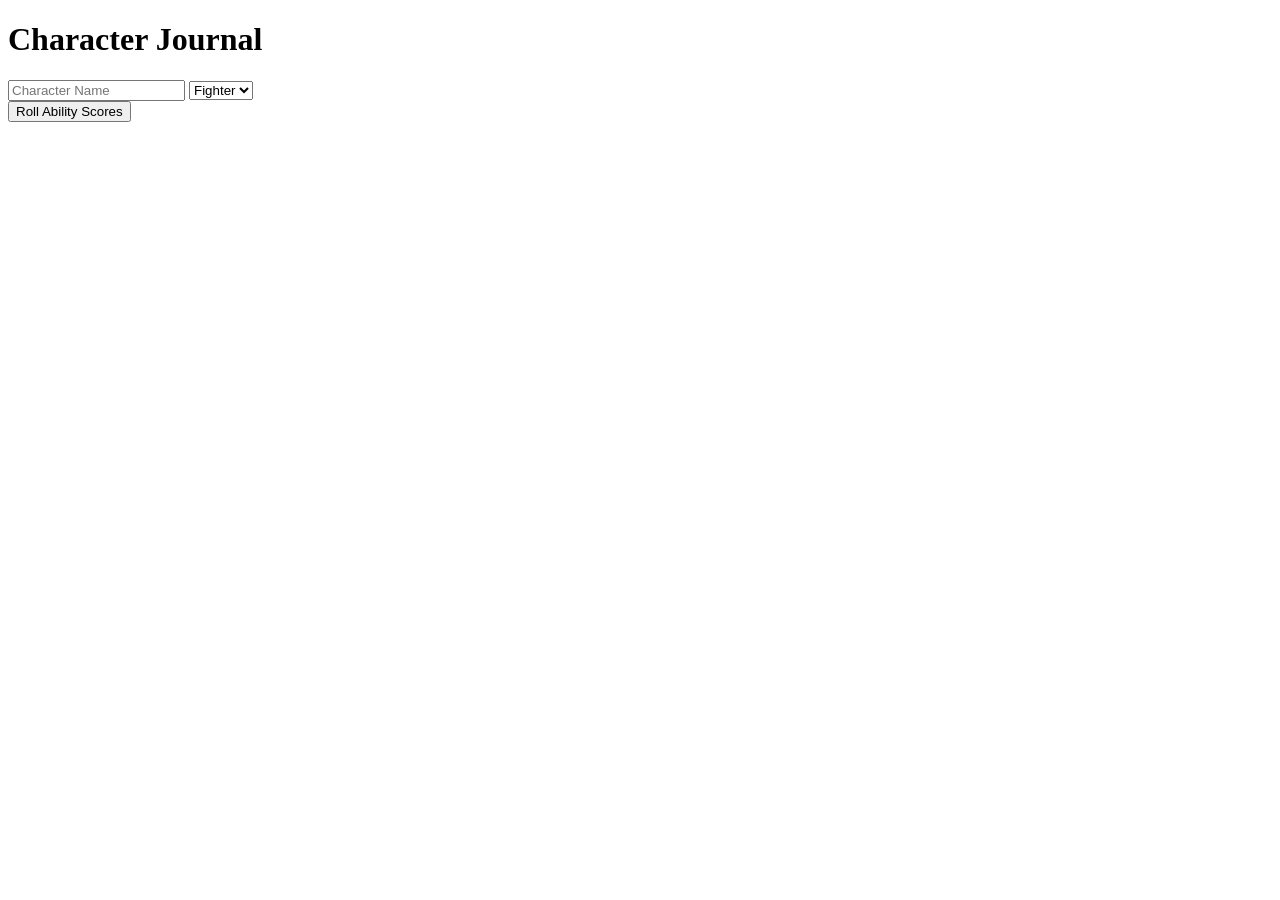
==== index.html @ f2e6e8ac "Create index.html" ====
<!DOCTYPE html>
<html lang="en">
<head>
    <meta charset="UTF-8">
    <title>D&D Character Creator</title>
    <link rel="stylesheet" href="style.css">
</head>
<body>
    <div class="container">
        <h1>Character Journal</h1>
        
        <div class="input-group">
            <input type="text" id="charName" placeholder="Character Name">
            <select id="charClass">
                <option value="Fighter">Fighter</option>
                <option value="Wizard">Wizard</option>
                <option value="Rogue">Rogue</option>
                <option value="Cleric">Cleric</option>
            </select>
        </div>

        <button onclick="generateStats()">Roll Ability Scores</button>

        <div id="statsDisplay" class="stats-grid">
            </div>
    </div>
    <script src="script.js"></script>
</body>
</html>
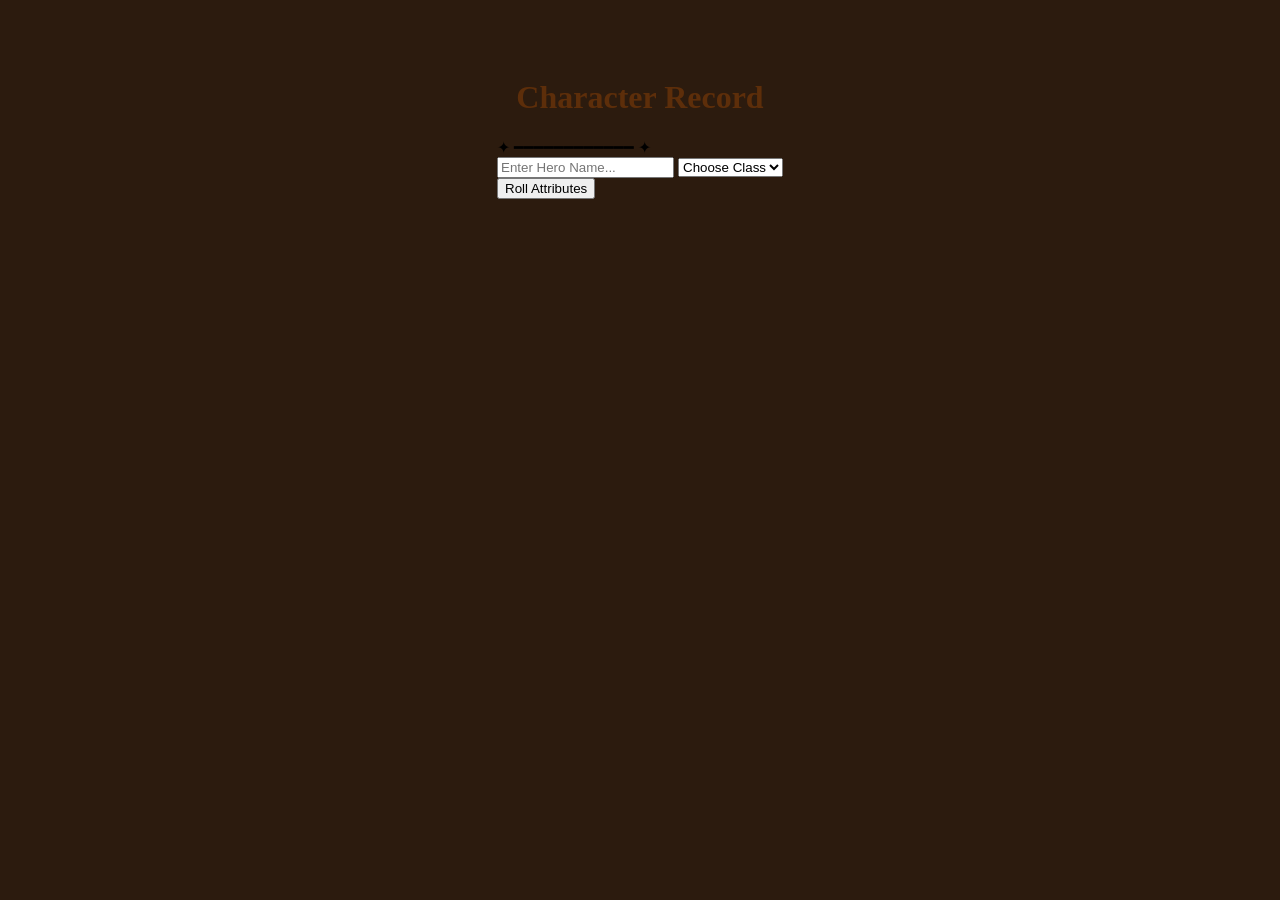
==== commit d0000a4a: "Update index.html" ====
--- a/index.html
+++ b/index.html
@@ -2,28 +2,38 @@
 <html lang="en">
 <head>
     <meta charset="UTF-8">
-    <title>D&D Character Creator</title>
+    <meta name="viewport" content="width=device-width, initial-scale=1.0">
+    <title>D&D Hero Creator</title>
+    <link href="https://fonts.googleapis.com/css2?family=MedievalSharp&family=Spectral:ital,wght@0,400;0,700;1,400&display=swap" rel="stylesheet">
     <link rel="stylesheet" href="style.css">
 </head>
 <body>
-    <div class="container">
-        <h1>Character Journal</h1>
-        
-        <div class="input-group">
-            <input type="text" id="charName" placeholder="Character Name">
-            <select id="charClass">
-                <option value="Fighter">Fighter</option>
-                <option value="Wizard">Wizard</option>
-                <option value="Rogue">Rogue</option>
-                <option value="Cleric">Cleric</option>
+    <div class="background-overlay"></div>
+    
+    <div class="sheet-container">
+        <header>
+            <h1 class="ornate-title">Character Record</h1>
+            <div class="decoration">✦ ━━━━━━━━━━━━ ✦</div>
+        </header>
+
+        <section class="identity">
+            <input type="text" id="charName" placeholder="Enter Hero Name..." class="fancy-input">
+            <select id="charClass" class="fancy-select">
+                <option value="" disabled selected>Choose Class</option>
+                <option value="Paladin">Paladin</option>
+                <option value="Warlock">Warlock</option>
+                <option value="Ranger">Ranger</option>
+                <option value="Bard">Bard</option>
+                <option value="Druid">Druid</option>
             </select>
-        </div>
+        </section>
 
-        <button onclick="generateStats()">Roll Ability Scores</button>
+        <button class="roll-btn" onclick="generateStats()">Roll Attributes</button>
 
         <div id="statsDisplay" class="stats-grid">
             </div>
     </div>
+
     <script src="script.js"></script>
 </body>
-</html>
+</html>
--- a/style.css
+++ b/style.css
@@ -0,0 +1,33 @@
+body {
+    background-color: #2c1b0e; /* Dark wood color */
+    font-family: 'Palatino', serif;
+    display: flex;
+    justify-content: center;
+    padding: 50px;
+}
+
+.container {
+    background-color: #f4e4bc; /* Parchment color */
+    padding: 30px;
+    border-radius: 10px;
+    box-shadow: 10px 10px 20px black;
+    max-width: 500px;
+    width: 100%;
+    border: 2px solid #8b4513;
+}
+
+h1 { text-align: center; color: #5d2e0a; }
+
+.stats-grid {
+    display: grid;
+    grid-template-columns: 1fr 1fr;
+    gap: 10px;
+    margin-top: 20px;
+}
+
+.stat-box {
+    background: rgba(255, 255, 255, 0.5);
+    padding: 10px;
+    border: 1px solid #8b4513;
+    text-align: center;
+}
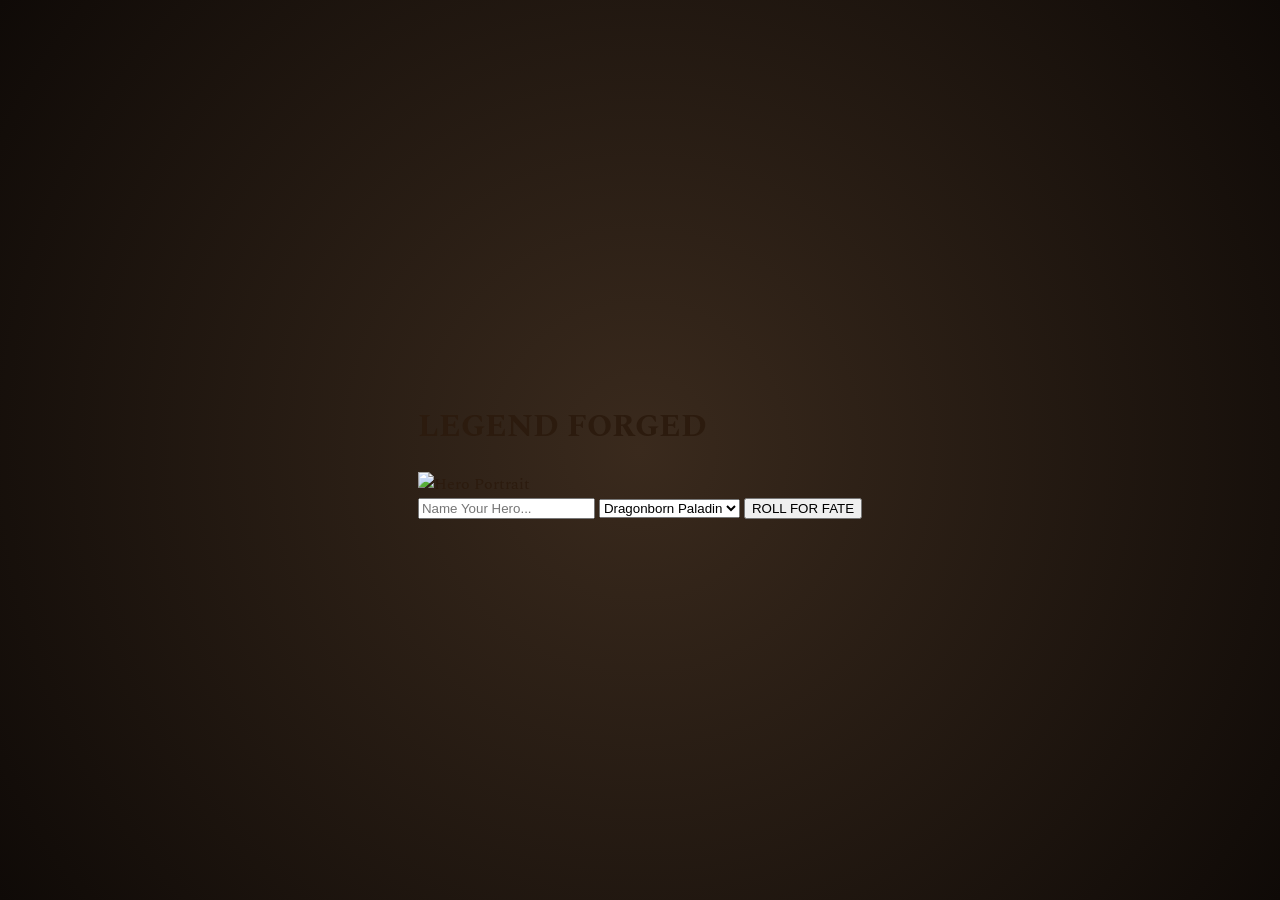
==== commit 1e8a01aa: "Update index.html" ====
--- a/index.html
+++ b/index.html
@@ -2,37 +2,44 @@
 <html lang="en">
 <head>
     <meta charset="UTF-8">
-    <meta name="viewport" content="width=device-width, initial-scale=1.0">
-    <title>D&D Hero Creator</title>
-    <link href="https://fonts.googleapis.com/css2?family=MedievalSharp&family=Spectral:ital,wght@0,400;0,700;1,400&display=swap" rel="stylesheet">
+    <title>Mythic Character Creator</title>
+    <link href="https://fonts.googleapis.com/css2?family=Cinzel+Decorative:wght@700&family=Spectral:wght@400;700&display=swap" rel="stylesheet">
     <link rel="stylesheet" href="style.css">
 </head>
 <body>
-    <div class="background-overlay"></div>
-    
-    <div class="sheet-container">
-        <header>
-            <h1 class="ornate-title">Character Record</h1>
-            <div class="decoration">✦ ━━━━━━━━━━━━ ✦</div>
-        </header>
+    <div class="video-bg-placeholder"></div>
 
-        <section class="identity">
-            <input type="text" id="charName" placeholder="Enter Hero Name..." class="fancy-input">
-            <select id="charClass" class="fancy-select">
-                <option value="" disabled selected>Choose Class</option>
-                <option value="Paladin">Paladin</option>
-                <option value="Warlock">Warlock</option>
-                <option value="Ranger">Ranger</option>
-                <option value="Bard">Bard</option>
-                <option value="Druid">Druid</option>
-            </select>
-        </section>
+    <main class="hero-sheet">
+        <div class="glass-overlay"></div>
+        
+        <div class="content">
+            <h1 class="glow-title">LEGEND FORGED</h1>
+            
+            <div class="main-layout">
+                <div class="portrait-frame">
+                    <img src="https://api.dicebear.com/7.x/adventurer/svg?seed=Lucky" alt="Hero Portrait" id="heroImg">
+                    <div class="frame-border"></div>
+                </div>
 
-        <button class="roll-btn" onclick="generateStats()">Roll Attributes</button>
+                <div class="details">
+                    <input type="text" placeholder="Name Your Hero..." class="mythic-input">
+                    <select class="mythic-select" id="charClass">
+                        <option>Dragonborn Paladin</option>
+                        <option>Elf Ranger</option>
+                        <option>Tiefling Warlock</option>
+                        <option>Dwarf Barbarian</option>
+                    </select>
+                    
+                    <button class="fire-btn" onclick="generateStats()">
+                        <span>ROLL FOR FATE</span>
+                    </button>
+                </div>
+            </div>
 
-        <div id="statsDisplay" class="stats-grid">
-            </div>
-    </div>
+            <div id="statsDisplay" class="stats-container">
+                </div>
+        </div>
+    </main>
 
     <script src="script.js"></script>
 </body>
--- a/style.css
+++ b/style.css
@@ -1,33 +1,101 @@
+:root {
+    --parchment: #f2e1c1;
+    --ink: #2c1b0e;
+    --gold: #c5a059;
+    --crimson: #8b0000;
+}
+
 body {
-    background-color: #2c1b0e; /* Dark wood color */
-    font-family: 'Palatino', serif;
+    margin: 0;
+    padding: 0;
+    background: radial-gradient(circle, #3a2a1d 0%, #0f0a07 100%);
+    font-family: 'Spectral', serif;
     display: flex;
     justify-content: center;
-    padding: 50px;
+    align-items: center;
+    min-height: 100vh;
+    color: var(--ink);
 }
 
-.container {
-    background-color: #f4e4bc; /* Parchment color */
-    padding: 30px;
-    border-radius: 10px;
-    box-shadow: 10px 10px 20px black;
-    max-width: 500px;
-    width: 100%;
-    border: 2px solid #8b4513;
+.sheet-container {
+    background-color: var(--parchment);
+    background-image: url('https://www.transparenttextures.com/patterns/p6-for-air.png'); /* Subtle paper texture */
+    padding: 40px;
+    border: 8px double #5d2e0a;
+    box-shadow: 0 0 50px rgba(0,0,0,0.8), inset 0 0 100px rgba(139, 69, 19, 0.2);
+    width: 90%;
+    max-width: 600px;
+    text-align: center;
+    position: relative;
 }
 
-h1 { text-align: center; color: #5d2e0a; }
+.ornate-title {
+    font-family: 'MedievalSharp', cursive;
+    font-size: 3rem;
+    margin: 0;
+    color: var(--crimson);
+    text-shadow: 1px 1px 2px rgba(0,0,0,0.3);
+}
+
+.decoration {
+    color: var(--gold);
+    margin-bottom: 20px;
+    letter-spacing: 5px;
+}
+
+.fancy-input, .fancy-select {
+    background: transparent;
+    border: none;
+    border-bottom: 2px solid var(--ink);
+    font-family: 'MedievalSharp', cursive;
+    font-size: 1.2rem;
+    padding: 10px;
+    margin: 10px;
+    outline: none;
+    color: var(--ink);
+}
+
+.roll-btn {
+    background: var(--crimson);
+    color: white;
+    border: 2px solid var(--gold);
+    padding: 15px 30px;
+    font-family: 'MedievalSharp', cursive;
+    font-size: 1.1rem;
+    cursor: pointer;
+    margin: 20px 0;
+    transition: all 0.3s;
+    box-shadow: 0 4px 10px rgba(0,0,0,0.5);
+}
+
+.roll-btn:hover {
+    background: #a50000;
+    transform: translateY(-2px);
+    box-shadow: 0 6px 15px rgba(0,0,0,0.6);
+}
 
 .stats-grid {
     display: grid;
-    grid-template-columns: 1fr 1fr;
-    gap: 10px;
-    margin-top: 20px;
+    grid-template-columns: repeat(3, 1fr);
+    gap: 15px;
+    margin-top: 30px;
 }
 
 .stat-box {
-    background: rgba(255, 255, 255, 0.5);
-    padding: 10px;
-    border: 1px solid #8b4513;
-    text-align: center;
+    border: 2px solid var(--gold);
+    padding: 15px;
+    background: rgba(255, 255, 255, 0.3);
+    border-radius: 5px;
 }
+
+.stat-name {
+    display: block;
+    font-family: 'MedievalSharp', cursive;
+    font-size: 0.9rem;
+    color: var(--crimson);
+}
+
+.stat-value {
+    font-size: 2rem;
+    font-weight: bold;
+}
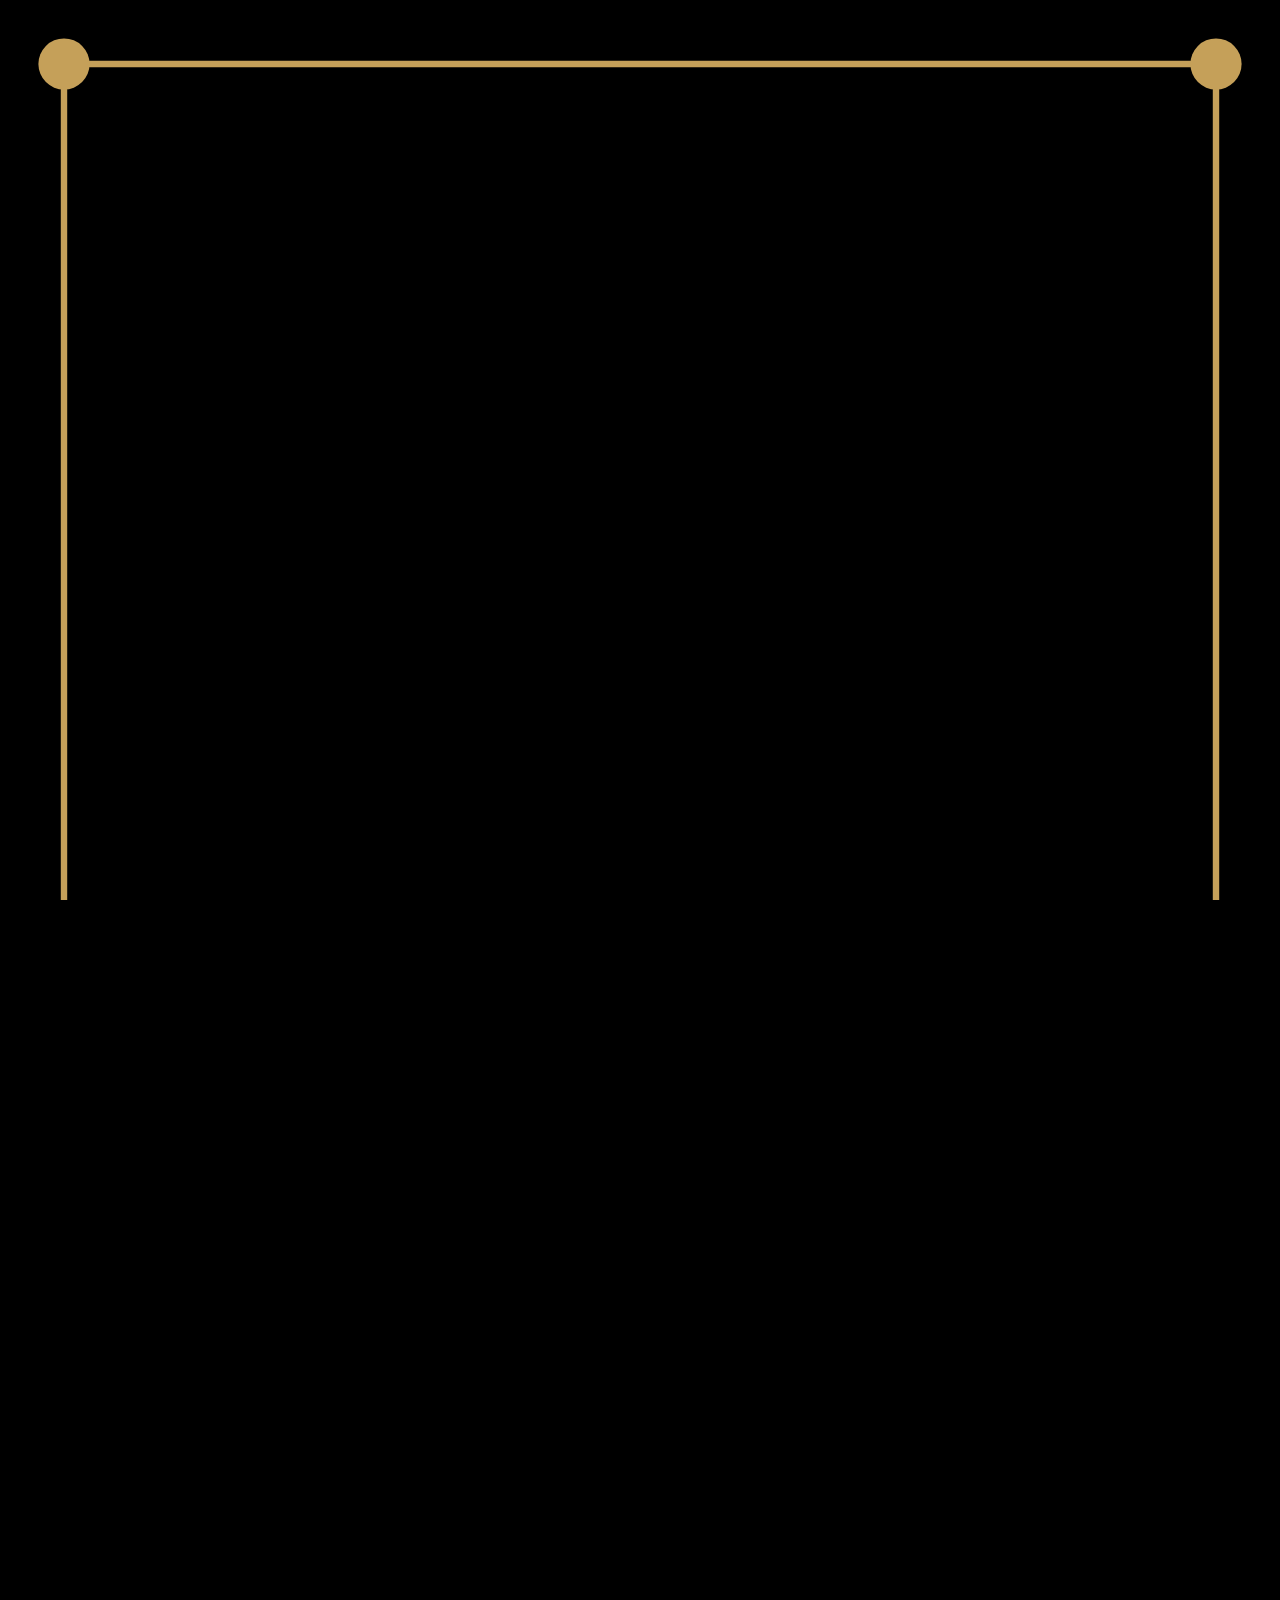
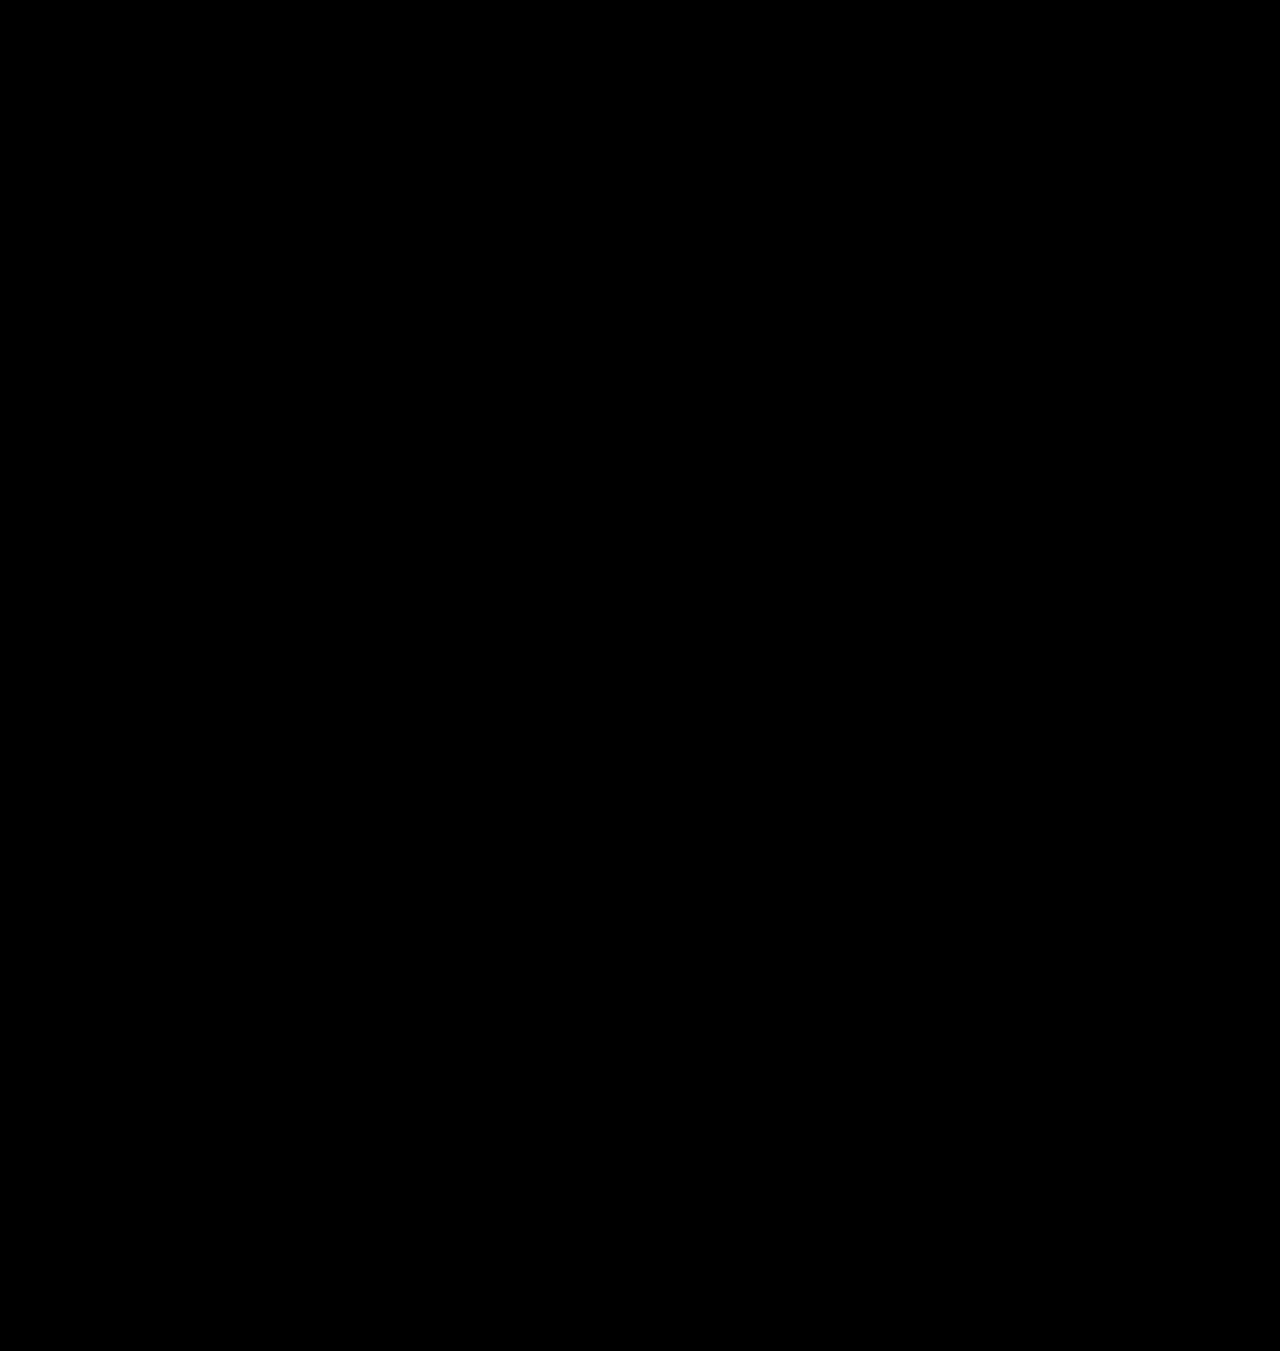
==== commit d2662f90: "Update index.html" ====
--- a/index.html
+++ b/index.html
@@ -2,45 +2,64 @@
 <html lang="en">
 <head>
     <meta charset="UTF-8">
-    <title>Mythic Character Creator</title>
-    <link href="https://fonts.googleapis.com/css2?family=Cinzel+Decorative:wght@700&family=Spectral:wght@400;700&display=swap" rel="stylesheet">
+    <title>Mythic Forge</title>
+    <link href="https://fonts.googleapis.com/css2?family=Cinzel+Decorative:wght@700&family=Uncial+Antiqua&display=swap" rel="stylesheet">
     <link rel="stylesheet" href="style.css">
 </head>
 <body>
-    <div class="video-bg-placeholder"></div>
 
-    <main class="hero-sheet">
-        <div class="glass-overlay"></div>
-        
-        <div class="content">
-            <h1 class="glow-title">LEGEND FORGED</h1>
-            
-            <div class="main-layout">
-                <div class="portrait-frame">
-                    <img src="https://api.dicebear.com/7.x/adventurer/svg?seed=Lucky" alt="Hero Portrait" id="heroImg">
-                    <div class="frame-border"></div>
-                </div>
+<div class="main-wrapper">
+    <svg class="frame-svg" viewBox="0 0 100 100" preserveAspectRatio="none">
+        <path d="M5 5 L95 5 L95 95 L5 95 Z" fill="none" stroke="#c5a059" stroke-width="0.5"/>
+        <circle cx="5" cy="5" r="2" fill="#c5a059" />
+        <circle cx="95" cy="5" r="2" fill="#c5a059" />
+        <circle cx="5" cy="95" r="2" fill="#c5a059" />
+        <circle cx="95" cy="95" r="2" fill="#c5a059" />
+    </svg>
 
-                <div class="details">
-                    <input type="text" placeholder="Name Your Hero..." class="mythic-input">
-                    <select class="mythic-select" id="charClass">
-                        <option>Dragonborn Paladin</option>
-                        <option>Elf Ranger</option>
-                        <option>Tiefling Warlock</option>
-                        <option>Dwarf Barbarian</option>
-                    </select>
-                    
-                    <button class="fire-btn" onclick="generateStats()">
-                        <span>ROLL FOR FATE</span>
-                    </button>
-                </div>
+    <div class="content">
+        <header>
+            <h1 class="title">MYTHIC FORGE</h1>
+            <p class="subtitle">Begin Your Legend</p>
+        </header>
+
+        <div class="app-grid">
+            <div class="portrait-area">
+                <svg viewBox="0 0 100 120" class="hero-svg">
+                    <defs>
+                        <linearGradient id="grad1" x1="0%" y1="0%" x2="0%" y2="100%">
+                            <stop offset="0%" style="stop-color:#c5a059;stop-opacity:1" />
+                            <stop offset="100%" style="stop-color:#5d2e0a;stop-opacity:1" />
+                        </linearGradient>
+                    </defs>
+                    <path d="M50 10 Q60 10 65 25 L70 50 L85 110 L15 110 L30 50 L35 25 Q40 10 50 10" fill="url(#grad1)" />
+                    <circle cx="50" cy="30" r="12" fill="url(#grad1)" />
+                </svg>
             </div>
 
-            <div id="statsDisplay" class="stats-container">
-                </div>
+            <div class="form-area">
+                <input type="text" id="charName" placeholder="NAME YOUR HERO" class="dnd-input">
+                <select id="charClass" class="dnd-input">
+                    <option>PALADIN</option>
+                    <option>WIZARD</option>
+                    <option>ROGUE</option>
+                    <option>WARRIOR</option>
+                </select>
+
+                <button class="roll-trigger" onclick="generateStats()">
+                    <svg width="20" height="20" viewBox="0 0 20 20" fill="currentColor">
+                        <path d="M10 0 L19 5 L19 15 L10 20 L1 15 L1 5 Z M10 4 L5 7 L10 10 L15 7 Z" />
+                    </svg>
+                    ROLL FOR ATTRIBUTES
+                </button>
+            </div>
         </div>
-    </main>
 
-    <script src="script.js"></script>
+        <div id="statsGrid" class="stats-grid">
+            </div>
+    </div>
+</div>
+
+<script src="script.js"></script>
 </body>
 </html>
--- a/style.css
+++ b/style.css
@@ -1,101 +1,108 @@
-:root {
-    --parchment: #f2e1c1;
-    --ink: #2c1b0e;
-    --gold: #c5a059;
-    --crimson: #8b0000;
+body, html {
+    margin: 0;
+    height: 100%;
+    overflow-x: hidden;
+    background: #000;
 }
 
-body {
-    margin: 0;
-    padding: 0;
-    background: radial-gradient(circle, #3a2a1d 0%, #0f0a07 100%);
-    font-family: 'Spectral', serif;
-    display: flex;
-    justify-content: center;
-    align-items: center;
-    min-height: 100vh;
-    color: var(--ink);
+/* Background Image - Using a high-quality fantasy landscape */
+.video-bg-placeholder {
+    position: fixed;
+    top: 0;
+    left: 0;
+    width: 100%;
+    height: 100%;
+    background: url('https://images.unsplash.com/photo-1519074063912-ad2fe3f5193b?q=80&w=2000') no-repeat center center/cover;
+    filter: brightness(40%) sepia(20%);
+    z-index: -1;
 }
 
-.sheet-container {
-    background-color: var(--parchment);
-    background-image: url('https://www.transparenttextures.com/patterns/p6-for-air.png'); /* Subtle paper texture */
-    padding: 40px;
-    border: 8px double #5d2e0a;
-    box-shadow: 0 0 50px rgba(0,0,0,0.8), inset 0 0 100px rgba(139, 69, 19, 0.2);
-    width: 90%;
-    max-width: 600px;
-    text-align: center;
+.hero-sheet {
     position: relative;
+    margin: 5% auto;
+    width: 85%;
+    max-width: 900px;
+    min-height: 600px;
+    color: #e0d1b1;
+    border: 1px solid rgba(255, 215, 0, 0.3);
+    border-radius: 15px;
+    overflow: hidden;
 }
 
-.ornate-title {
-    font-family: 'MedievalSharp', cursive;
-    font-size: 3rem;
-    margin: 0;
-    color: var(--crimson);
-    text-shadow: 1px 1px 2px rgba(0,0,0,0.3);
+.glass-overlay {
+    position: absolute;
+    width: 100%;
+    height: 100%;
+    background: rgba(20, 15, 10, 0.85);
+    backdrop-filter: blur(10px);
+    z-index: 0;
 }
 
-.decoration {
-    color: var(--gold);
-    margin-bottom: 20px;
-    letter-spacing: 5px;
+.content { position: relative; z-index: 1; padding: 40px; }
+
+.glow-title {
+    font-family: 'Cinzel Decorative', serif;
+    font-size: 3.5rem;
+    text-align: center;
+    color: #ffd700;
+    text-shadow: 0 0 20px rgba(255, 215, 0, 0.5);
+    margin-bottom: 30px;
 }
 
-.fancy-input, .fancy-select {
-    background: transparent;
-    border: none;
-    border-bottom: 2px solid var(--ink);
-    font-family: 'MedievalSharp', cursive;
-    font-size: 1.2rem;
-    padding: 10px;
-    margin: 10px;
-    outline: none;
-    color: var(--ink);
+.main-layout {
+    display: flex;
+    gap: 40px;
+    align-items: center;
+    margin-bottom: 40px;
 }
 
-.roll-btn {
-    background: var(--crimson);
-    color: white;
-    border: 2px solid var(--gold);
-    padding: 15px 30px;
-    font-family: 'MedievalSharp', cursive;
-    font-size: 1.1rem;
-    cursor: pointer;
-    margin: 20px 0;
-    transition: all 0.3s;
-    box-shadow: 0 4px 10px rgba(0,0,0,0.5);
+/* Character Portrait */
+.portrait-frame {
+    width: 250px;
+    height: 350px;
+    position: relative;
+    border: 4px solid #c5a059;
+    box-shadow: 0 0 30px rgba(0,0,0,0.5);
 }
 
-.roll-btn:hover {
-    background: #a50000;
-    transform: translateY(-2px);
-    box-shadow: 0 6px 15px rgba(0,0,0,0.6);
+.portrait-frame img {
+    width: 100%;
+    height: 100%;
+    object-fit: cover;
+    background: #2c1b0e;
 }
 
-.stats-grid {
-    display: grid;
-    grid-template-columns: repeat(3, 1fr);
-    gap: 15px;
-    margin-top: 30px;
+/* Fire Button Animation */
+.fire-btn {
+    background: linear-gradient(45deg, #8b0000, #ff4500);
+    border: 2px solid #ffd700;
+    padding: 20px 40px;
+    color: white;
+    font-family: 'Cinzel Decorative', serif;
+    font-size: 1.5rem;
+    cursor: pointer;
+    transition: 0.4s;
+    width: 100%;
+    margin-top: 20px;
 }
 
-.stat-box {
-    border: 2px solid var(--gold);
-    padding: 15px;
-    background: rgba(255, 255, 255, 0.3);
-    border-radius: 5px;
+.fire-btn:hover {
+    transform: scale(1.05);
+    box-shadow: 0 0 40px rgba(255, 69, 0, 0.7);
 }
 
-.stat-name {
-    display: block;
-    font-family: 'MedievalSharp', cursive;
-    font-size: 0.9rem;
-    color: var(--crimson);
+.stats-container {
+    display: grid;
+    grid-template-columns: repeat(6, 1fr);
+    gap: 15px;
 }
 
-.stat-value {
-    font-size: 2rem;
-    font-weight: bold;
+.stat-card {
+    background: rgba(0,0,0,0.4);
+    border: 1px solid #c5a059;
+    padding: 15px;
+    text-align: center;
+    transition: 0.3s;
 }
+
+.stat-card:hover { background: rgba(197, 160, 89, 0.2); }
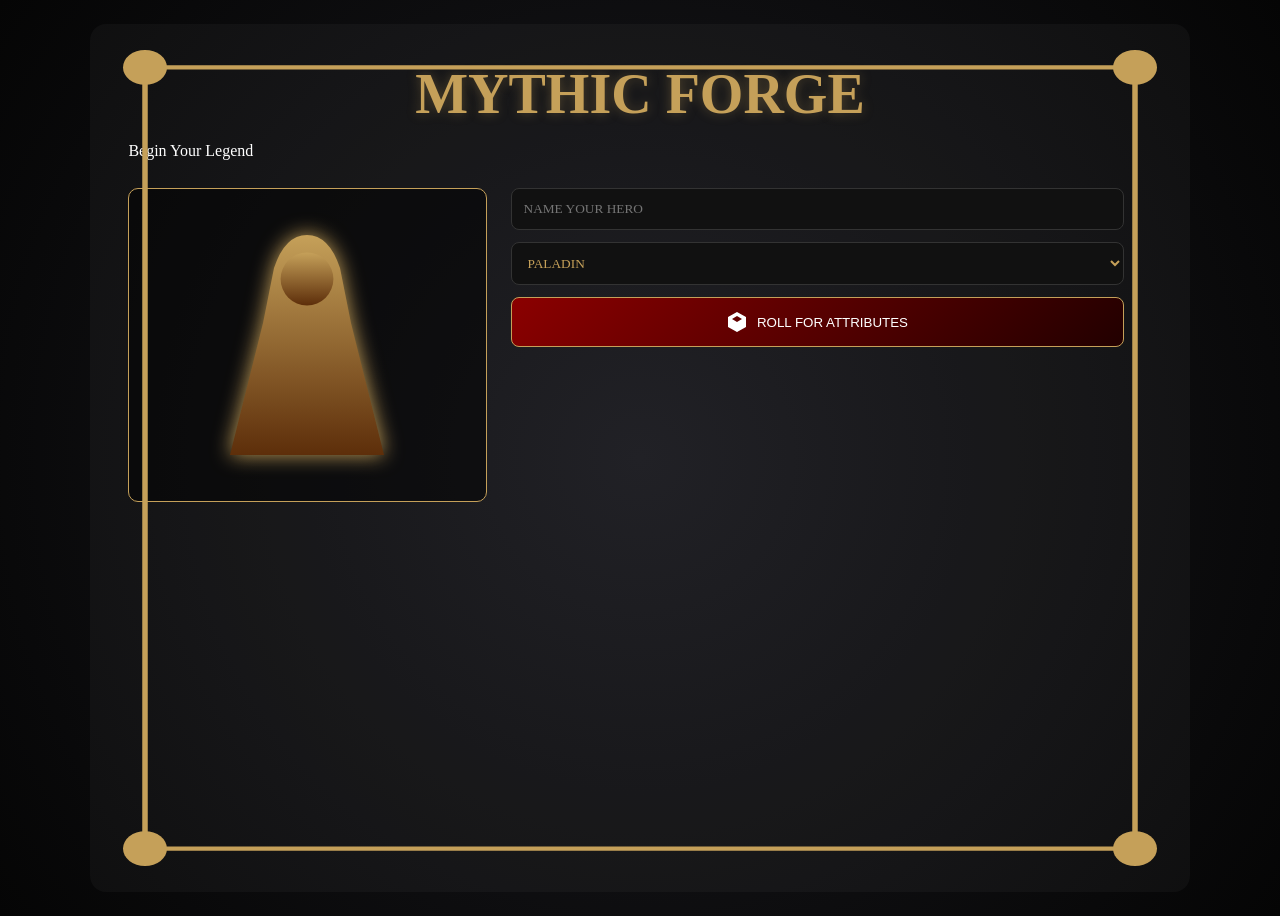
==== commit 26dde9be: "Updated index.html and style.css: mobile first responsive ui" ====
--- a/index.html
+++ b/index.html
@@ -2,6 +2,7 @@
 <html lang="en">
 <head>
     <meta charset="UTF-8">
+    <meta name="viewport" content="width=device-width, initial-scale=1">
     <title>Mythic Forge</title>
     <link href="https://fonts.googleapis.com/css2?family=Cinzel+Decorative:wght@700&family=Uncial+Antiqua&display=swap" rel="stylesheet">
     <link rel="stylesheet" href="style.css">
--- a/style.css
+++ b/style.css
@@ -1,108 +1,146 @@
-body, html {
-    margin: 0;
-    height: 100%;
-    overflow-x: hidden;
-    background: #000;
+:root {
+    --gold: #c5a059;
+    --dark: #0a0a0c;
+    --accent: #ff4500;
 }
 
-/* Background Image - Using a high-quality fantasy landscape */
-.video-bg-placeholder {
-    position: fixed;
-    top: 0;
-    left: 0;
+.sr-only { position: absolute; left: -10000px; top: auto; width: 1px; height: 1px; overflow: hidden; }
+
+body {
+    background: radial-gradient(circle at center, #1a1a1f 0%, #050505 100%);
+    color: white;
+    font-family: 'Uncial Antiqua', cursive;
+    display: flex;
+    justify-content: center;
+    padding: 16px;
+    min-height: 100vh;
+    box-sizing: border-box;
+}
+
+.main-wrapper {
+    position: relative;
+    padding: clamp(16px, 4vw, 40px);
+    max-width: 1100px;
+    width: 100%;
+    background: rgba(255, 255, 255, 0.03);
+    border-radius: 16px;
+    box-sizing: border-box;
+}
+
+.frame-svg {
+    position: absolute;
+    inset: 0;
     width: 100%;
     height: 100%;
-    background: url('https://images.unsplash.com/photo-1519074063912-ad2fe3f5193b?q=80&w=2000') no-repeat center center/cover;
-    filter: brightness(40%) sepia(20%);
-    z-index: -1;
+    pointer-events: none;
 }
 
-.hero-sheet {
-    position: relative;
-    margin: 5% auto;
-    width: 85%;
-    max-width: 900px;
-    min-height: 600px;
-    color: #e0d1b1;
-    border: 1px solid rgba(255, 215, 0, 0.3);
-    border-radius: 15px;
-    overflow: hidden;
+.title {
+    font-family: 'Cinzel Decorative', serif;
+    font-size: clamp(1.6rem, 6vw, 3.5rem);
+    text-align: center;
+    color: var(--gold);
+    margin: 0;
+    text-shadow: 0 0 12px rgba(197, 160, 89, 0.35);
 }
 
-.glass-overlay {
-    position: absolute;
-    width: 100%;
-    height: 100%;
-    background: rgba(20, 15, 10, 0.85);
-    backdrop-filter: blur(10px);
-    z-index: 0;
+.app-grid {
+    display: flex;
+    flex-direction: column;
+    gap: 20px;
+    margin-top: 28px;
 }
 
-.content { position: relative; z-index: 1; padding: 40px; }
-
-.glow-title {
-    font-family: 'Cinzel Decorative', serif;
-    font-size: 3.5rem;
-    text-align: center;
-    color: #ffd700;
-    text-shadow: 0 0 20px rgba(255, 215, 0, 0.5);
-    margin-bottom: 30px;
+.portrait-area {
+    width: 100%;
+    background: rgba(0,0,0,0.5);
+    border: 1px solid var(--gold);
+    display: flex;
+    justify-content: center;
+    align-items: center;
+    border-radius: 10px;
+    padding: 18px;
+    box-sizing: border-box;
 }
 
-.main-layout {
-    display: flex;
-    gap: 40px;
-    align-items: center;
-    margin-bottom: 40px;
+.hero-svg { width: 100%; max-width: 220px; height: auto; filter: drop-shadow(0 0 10px var(--gold)); }
+
+.form-area { width: 100%; display: flex; flex-direction: column; gap: 12px; }
+
+.dnd-input {
+    background: #111;
+    border: 1px solid #333;
+    padding: 12px;
+    color: var(--gold);
+    font-family: 'Uncial Antiqua';
+    outline: none;
+    width: 100%;
+    box-sizing: border-box;
+    border-radius: 8px;
 }
 
-/* Character Portrait */
-.portrait-frame {
-    width: 250px;
-    height: 350px;
-    position: relative;
-    border: 4px solid #c5a059;
-    box-shadow: 0 0 30px rgba(0,0,0,0.5);
+.dnd-input:focus { border-color: var(--gold); }
+
+.roll-trigger {
+    background: linear-gradient(135deg, #8b0000 0%, #220000 100%);
+    border: 1px solid var(--gold);
+    color: white;
+    padding: 14px;
+    cursor: pointer;
+    display: inline-flex;
+    align-items: center;
+    justify-content: center;
+    gap: 10px;
+    transition: 0.22s;
+    width: 100%;
+    border-radius: 8px;
 }
 
-.portrait-frame img {
-    width: 100%;
-    height: 100%;
-    object-fit: cover;
-    background: #2c1b0e;
+.roll-trigger:hover {
+    background: var(--accent);
+    box-shadow: 0 0 20px var(--accent);
 }
 
-/* Fire Button Animation */
-.fire-btn {
-    background: linear-gradient(45deg, #8b0000, #ff4500);
-    border: 2px solid #ffd700;
-    padding: 20px 40px;
-    color: white;
-    font-family: 'Cinzel Decorative', serif;
-    font-size: 1.5rem;
-    cursor: pointer;
-    transition: 0.4s;
-    width: 100%;
+.stats-grid {
+    display: grid;
+    grid-template-columns: 1fr;
+    gap: 15px;
     margin-top: 20px;
 }
 
-.fire-btn:hover {
-    transform: scale(1.05);
-    box-shadow: 0 0 40px rgba(255, 69, 0, 0.7);
+.stat-card {
+    background: rgba(255,255,255,0.05);
+    border-bottom: 3px solid var(--gold);
+    padding: 15px;
+    text-align: center;
+    animation: fadeIn 0.5s ease;
 }
 
-.stats-container {
-    display: grid;
-    grid-template-columns: repeat(6, 1fr);
-    gap: 15px;
+/* Tablet and up: switch to two-column layout */
+@media (min-width: 600px) {
+    .app-grid { flex-direction: row; gap: 24px; }
+    .portrait-area { width: 40%; padding: 24px; }
+    .form-area { width: 60%; }
+    .stats-grid { grid-template-columns: repeat(2, 1fr); }
 }
 
-.stat-card {
-    background: rgba(0,0,0,0.4);
-    border: 1px solid #c5a059;
-    padding: 15px;
-    text-align: center;
-    transition: 0.3s;
+/* Desktop: more space and three-column stats */
+@media (min-width: 900px) {
+    .main-wrapper { padding: clamp(24px, 3vw, 40px); }
+    .portrait-area { width: 35%; }
+    .stats-grid { grid-template-columns: repeat(3, 1fr); }
 }
 
-.stat-card:hover { background: rgba(197, 160, 89, 0.2); }+/* Smaller phones: tighten spacing */
+@media (max-width: 420px) {
+    body { padding: 12px; }
+    .main-wrapper { border-radius: 12px; }
+    .title { font-size: clamp(1.4rem, 8vw, 2.2rem); }
+    .roll-trigger { padding: 12px; }
+    .frame-svg { opacity: 0.6; }
+}
+
+@keyframes fadeIn {
+    from { opacity: 0; transform: translateY(10px); }
+    to { opacity: 1; transform: translateY(0); }
+}
